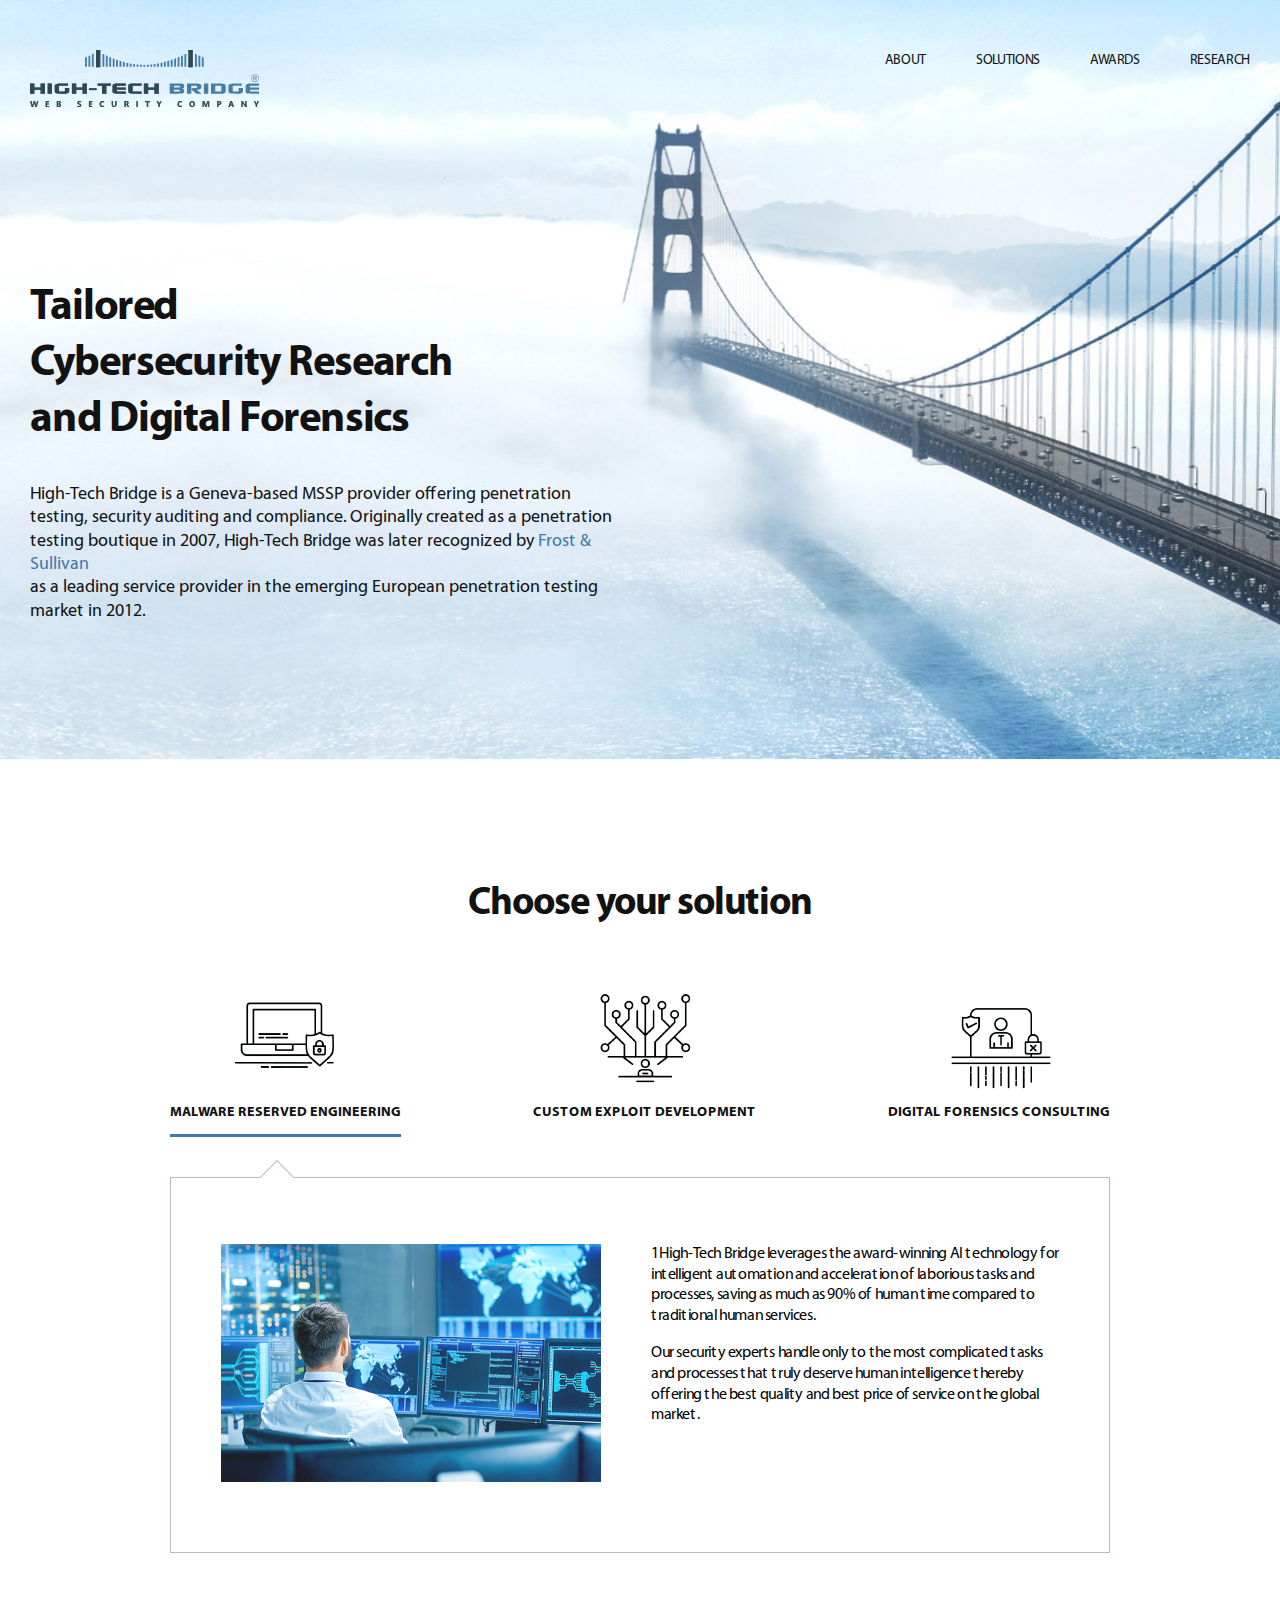
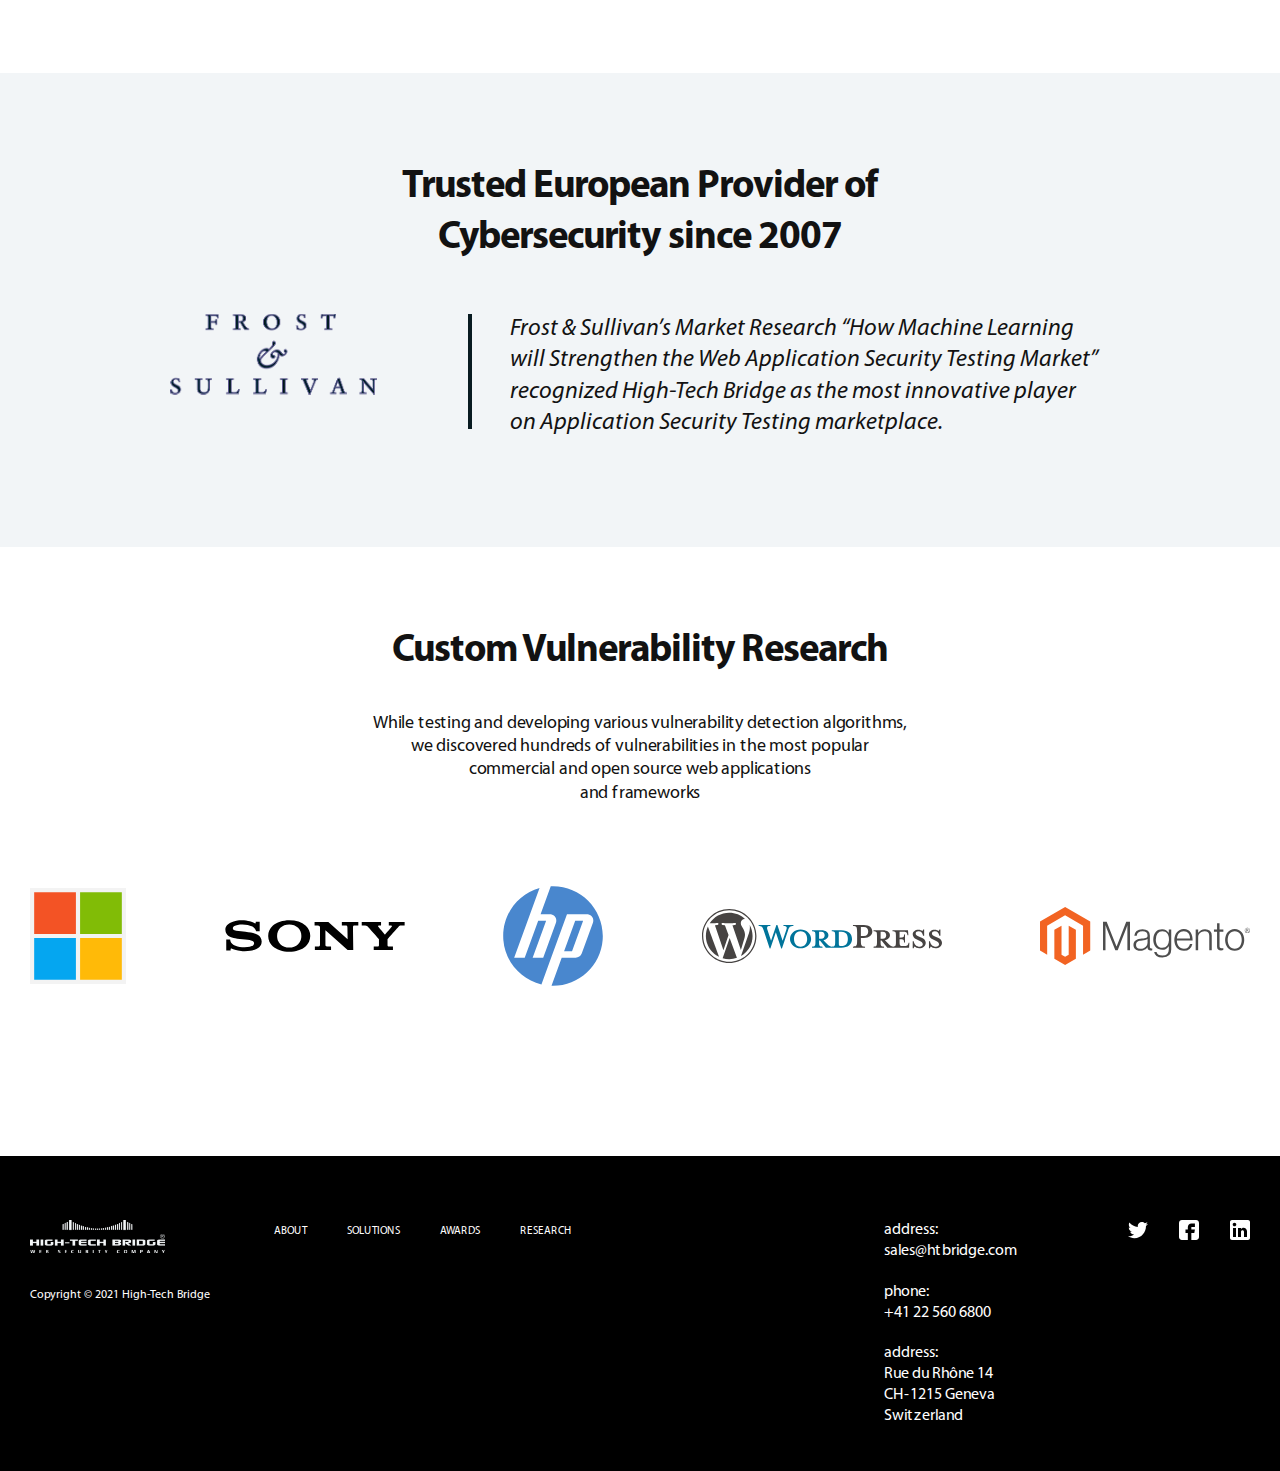
==== index.html @ 62c77270 "Add files via upload" ====
<!DOCTYPE html>
<html lang="ru">
  <head>
    <meta charset="utf-8">
    <title>Название - Главная</title>
    <meta http-equiv="X-UA-Compatible" content="IE=edge">
    <meta name="viewport" content="width=device-width, initial-scale=1, maximum-scale=1, shrink-to-fit=no">
    <link rel="shortcut icon" href="img/favicon/favicon.ico" type="image/x-icon">
    <link rel="apple-touch-icon" href="img/favicon/apple-touch-icon.png">
    <link rel="apple-touch-icon" sizes="72x72" href="img/favicon/apple-touch-icon-72x72.png">
    <link rel="apple-touch-icon" sizes="114x114" href="img/favicon/apple-touch-icon-114x114.png">
    <meta name="theme-color" content="#000">
    <meta name="msapplication-navbutton-color" content="#000">
    <meta name="apple-mobile-web-app-status-bar-style" content="#000">
    <link rel="preload" href="fonts/MyriadPro-Regular.woff2" as="font" type="font/woff2" crossorigin>
    <link rel="preload" href="fonts/MyriadPro-Bold.woff2" as="font" type="font/woff2" crossorigin>
    <link rel="preload" href="fonts/MyriadPro-It.woff2" as="font" type="font/woff2" crossorigin>
    <!-- styles-->
    <link rel="stylesheet" href="css/styles.css">
  </head>
  <body> 
    <div class="page">
      <!-- header-->
      <header class="header">
        <div class="container">
          <div class="header__wrap"><a class="header__logo" href="index.html"><img class="img svg" src="img/logo-high-tech-bridge.svg" width="229" height="57" alt="logo"></a>
            <div class="header__burger"><span></span></div>
            <div class="header__menu g-menu">
              <ul>
                <li class="list"><a class="js-scroll-to-form" href=".hero">about</a></li>
                <li class="list"><a class="js-scroll-to-form" href=".solution">SOLUTIONS</a></li>
                <li class="list"><a class="js-scroll-to-form" href=".provider">AWARDS</a></li>
                <li class="list"><a class="js-scroll-to-form" href=".custom">RESEARCH</a></li>
              </ul>
            </div>
          </div>
        </div>
        <!-- /.container-->
      </header>
      <!-- /.header-->
      <!-- hero-->
      <section class="hero">
        <div class="container">
          <div class="hero__block">
            <h1 class="title-1">Tailored<br> Cybersecurity Research<br> and Digital Forensics</h1>
            <p>
              High-Tech Bridge is a Geneva-based MSSP provider offering penetration testing, 
              security auditing and compliance. Originally created as a penetration testing
              boutique in 2007, High-Tech Bridge was later recognized by <a href="#">Frost & Sullivan <br></a>as a leading service provider in the emerging European
              penetration testing market in 2012.
            </p>
          </div>
        </div>
        <!-- /.container-->
      </section>
      <!-- /.hero-->
      <section class="solution">
        <div class="container-sm">
          <div class="solution__wrap">
            <h2 class="title-2 text-center">Choose your solution</h2>
            <div class="solution-tab-wrapper">
              <div class="solution-tab-wr">
                <div class="solution-tab solution-tab--active">
                  <div class="solution-tab__img"><img class="img" src="img/1.png" alt="1"></div>
                  <h4 class="title-3">MALWARE RESERVED ENGINEERING </h4>
                </div>
                <div class="solution-tab">
                  <div class="solution-tab__img"><img class="img" src="img/2.png" alt="2"></div>
                  <h4 class="title-3">CUSTOM EXPLOIT DEVELOPMENT</h4>
                </div>
                <div class="solution-tab">
                  <div class="solution-tab__img"><img class="img" src="img/3.png" alt="3"></div>
                  <h4 class="title-3">DIGITAL FORENSICS CONSULTING</h4>
                </div>
              </div>
              <div class="solution-item-wr">
                <div class="solution-tab-item solution-tab-item-active1">
                  <div class="solution-tab-item__wrap">
                    <div class="solution-tab-item__img"><img class="img" src="img/cont-1.png" alt="1"></div>
                    <div class="solution-tab-item__body">
                      <p>1High-Tech Bridge leverages the award-winning AI technology for intelligent automation and acceleration of laborious tasks and processes, saving as much as 90% of human time compared to traditional human services.</p>
                      <p>Our security experts handle only to the most complicated tasks and processes that truly deserve human intelligence thereby offering the best quality and best price of service on the global market.</p>
                    </div>
                  </div>
                </div>
                <div class="solution-tab-item">
                  <div class="solution-tab-item__wrap">
                    <div class="solution-tab-item__img"><img class="img" src="img/cont-1.png" alt="1"></div>
                    <div class="solution-tab-item__body">
                      <p>2High-Tech Bridge leverages the award-winning AI technology for intelligent automation and acceleration of laborious tasks and processes, saving as much as 90% of human time compared to traditional human services.</p>
                      <p>Our security experts handle only to the most complicated tasks and processes that truly deserve human intelligence thereby offering the best quality and best price of service on the global market.</p>
                    </div>
                  </div>
                </div>
                <div class="solution-tab-item">
                  <div class="solution-tab-item__wrap">
                    <div class="solution-tab-item__img"><img class="img" src="img/cont-1.png" alt="1"></div>
                    <div class="solution-tab-item__body">
                      <p>3High-Tech Bridge leverages the award-winning AI technology for intelligent automation and acceleration of laborious tasks and processes, saving as much as 90% of human time compared to traditional human services.</p>
                      <p>Our security experts handle only to the most complicated tasks and processes that truly deserve human intelligence thereby offering the best quality and best price of service on the global market.</p>
                    </div>
                  </div>
                </div>
              </div>
            </div>
          </div>
        </div>
      </section>
      <section class="provider">
        <div class="container-sm">
          <h2 class="title-2 text-center">Trusted European Provider of <br>Cybersecurity since 2007</h2>
          <div class="provider__wrap">
            <div class="provider__img"><img class="img" src="img/img-1.png" alt="1"></div>
            <div class="provider__body">
              <div class="elem"></div>
              <p class="text-lt">Frost & Sullivan’s Market Research “How Machine Learning will Strengthen the Web Application Security Testing Market” recognized  High-Tech Bridge as the most innovative player<br> on Application Security Testing marketplace.</p>
            </div>
          </div>
        </div>
      </section>
      <section class="custom">
        <div class="container">
          <h2 class="title-2 text-center">Custom Vulnerability Research</h2>
          <div class="custom__body">
            <p>While testing and developing various vulnerability detection algorithms,<br> we discovered hundreds of vulnerabilities in the most popular <br>commercial and open source web applications<br> and frameworks</p>
          </div>
          <div class="custom__wrap">
            <div class="custom__elem"><img class="img svg" src="img/Microsoft_logo.svg" width="96" height="96" alt="Microsoft_logo"></div>
            <div class="custom__elem"><img class="img svg" src="img/Sony_logo.svg" width="180" height="32" alt="Sony_logo"></div>
            <div class="custom__elem"><img class="img svg" src="img/HP_New_Logo_2D.svg" width="100" height="100" alt="HP_New_Logo_2D"></div>
            <div class="custom__elem"><img class="img svg" src="img/WordPress_logo.svg" width="240" height="54" alt="WordPress_logo"></div>
            <div class="custom__elem"><img class="img svg" src="img/Magento.svg" width="210" height="59" alt="Magento"></div>
          </div>
        </div>
      </section>
      <!-- footer-->
      <footer class="footer">
        <div class="container">
          <div class="footer__wrap">
            <div class="footer__logo-wrap">
              <div class="footer__logo"><img class="img svg" src="img/footer-logo.svg" width="135" height="33" alt="footer-logo"></div>
              <div class="footer__copy"><span>Copyright © 2021 High-Tech Bridge</span></div>
            </div>
            <div class="footer__menu">
              <ul>
                <li><a class="js-scroll-to-form" href=".hero">ABOUT</a></li>
                <li><a class="js-scroll-to-form" href=".solution">SOLUTIONS</a></li>
                <li><a class="js-scroll-to-form" href=".provider">AWARDS</a></li>
                <li><a class="js-scroll-to-form" href=".custom">RESEARCH</a></li>
              </ul>
            </div>
            <div class="footer__info-wrap">
              <div class="footer__info-elem">
                <p>address:</p><a href="mailto:sales@htbridge.com">sales@htbridge.com</a>
              </div>
              <div class="footer__info-elem">
                <p>phone:</p><a href="tel:+41225606800">+41 22 560 6800</a>
              </div>
              <div class="footer__info-elem">
                <p>address:</p><span>Rue du Rhône 14<br>CH-1215 Geneva<br>Switzerland</span>
              </div>
            </div>
            <div class="footer__socials"><a class="footer__social" href="#" target="_blank"><img class="img svg" src="img/twitter.svg" alt="facebook"></a><a class="footer__social" href="#" target="_blank"><img class="img svg" src="img/facebook2.svg" alt="facebook"></a><a class="footer__social" href="#" target="_blank"><img class="img svg" src="img/linkedin-logo.svg" alt="linkedin"></a></div>
          </div>
        </div>
        <!-- /.container-->
      </footer>
      <!-- /.footer-->
    </div>
    <!-- /.page-->
    <!-- scripts-->
    <!-- Jquery-->
    <script src="https://code.jquery.com/jquery-3.4.1.min.js" integrity="sha256-CSXorXvZcTkaix6Yvo6HppcZGetbYMGWSFlBw8HfCJo=" crossorigin="anonymous"></script>
    <script>
      window.jQuery || document.write('<script src="libs/jquery/jquery-3.4.1.min.js"><\/script>')
      
    </script>
    <script src="js/scripts.js"></script>
  </body>
</html>
---- css/styles.css ----
@charset "UTF-8";
/* -------------------------------------
 Font face
 ------------------------------------- */
@font-face {
  font-family: "MyriadPro";
  src: url("../fonts/MyriadPro-Regular.woff2") format("woff2"), url("../fonts/MyriadPro-Regular.woff") format("woff");
  font-weight: 400;
  font-style: "normal";
  font-display: swap;
}

@font-face {
  font-family: "MyriadPro";
  src: url("../fonts/MyriadPro-Bold.woff2") format("woff2"), url("../fonts/MyriadPro-Bold.woff") format("woff");
  font-weight: 700;
  font-style: "normal";
  font-display: swap;
}

@font-face {
  font-family: "MyriadPro";
  src: url("../fonts/MyriadPro-It.woff2") format("woff2"), url("../fonts/MyriadPro-It.woff") format("woff");
  font-weight: 500;
  font-style: "normal";
  font-display: swap;
}

/* -------------------------------------
	Libs
	------------------------------------- */
/* ----- swiper slider ----- */
/**
 * Swiper 6.3.4
 * Most modern mobile touch slider and framework with hardware accelerated transitions
 * https://swiperjs.com
 *
 * Copyright 2014-2020 Vladimir Kharlampidi
 *
 * Released under the MIT License
 *
 * Released on: October 20, 2020
 */
:root {
  --swiper-theme-color:#007aff;
}

.swiper-container {
  margin-left: auto;
  margin-right: auto;
  position: relative;
  overflow: hidden;
  list-style: none;
  padding: 0;
  /* Fix of Webkit flickering */
  z-index: 1;
}

.swiper-container-vertical > .swiper-wrapper {
  -webkit-box-orient: vertical;
  -webkit-box-direction: normal;
      -ms-flex-direction: column;
          flex-direction: column;
}

.swiper-wrapper {
  position: relative;
  width: 100%;
  height: 100%;
  z-index: 1;
  display: -webkit-box;
  display: -ms-flexbox;
  display: flex;
  -webkit-transition-property: -webkit-transform;
  transition-property: -webkit-transform;
  -o-transition-property: transform;
  transition-property: transform;
  transition-property: transform, -webkit-transform;
  -webkit-box-sizing: content-box;
          box-sizing: content-box;
}

.swiper-container-android .swiper-slide, .swiper-wrapper {
  -webkit-transform: translate3d(0px, 0, 0);
          transform: translate3d(0px, 0, 0);
}

.swiper-container-multirow > .swiper-wrapper {
  -ms-flex-wrap: wrap;
      flex-wrap: wrap;
}

.swiper-container-multirow-column > .swiper-wrapper {
  -ms-flex-wrap: wrap;
      flex-wrap: wrap;
  -webkit-box-orient: vertical;
  -webkit-box-direction: normal;
      -ms-flex-direction: column;
          flex-direction: column;
}

.swiper-container-free-mode > .swiper-wrapper {
  -webkit-transition-timing-function: ease-out;
       -o-transition-timing-function: ease-out;
          transition-timing-function: ease-out;
  margin: 0 auto;
}

.swiper-slide {
  -ms-flex-negative: 0;
      flex-shrink: 0;
  width: 100%;
  height: 100%;
  position: relative;
  -webkit-transition-property: -webkit-transform;
  transition-property: -webkit-transform;
  -o-transition-property: transform;
  transition-property: transform;
  transition-property: transform, -webkit-transform;
}

.swiper-slide-invisible-blank {
  visibility: hidden;
}

/* Auto Height */
.swiper-container-autoheight {
  height: auto;
}

.swiper-container-autoheight .swiper-slide {
  height: auto;
}

.swiper-container-autoheight .swiper-wrapper {
  -webkit-box-align: start;
      -ms-flex-align: start;
          align-items: flex-start;
  -webkit-transition-property: height, -webkit-transform;
  transition-property: height, -webkit-transform;
  -o-transition-property: transform, height;
  transition-property: transform, height;
  transition-property: transform, height, -webkit-transform;
}

/* 3D Effects */
.swiper-container-3d {
  -webkit-perspective: 1200px;
          perspective: 1200px;
}

.swiper-container-3d .swiper-wrapper, .swiper-container-3d .swiper-slide, .swiper-container-3d .swiper-slide-shadow-left, .swiper-container-3d .swiper-slide-shadow-right, .swiper-container-3d .swiper-slide-shadow-top, .swiper-container-3d .swiper-slide-shadow-bottom, .swiper-container-3d .swiper-cube-shadow {
  -webkit-transform-style: preserve-3d;
          transform-style: preserve-3d;
}

.swiper-container-3d .swiper-slide-shadow-left, .swiper-container-3d .swiper-slide-shadow-right, .swiper-container-3d .swiper-slide-shadow-top, .swiper-container-3d .swiper-slide-shadow-bottom {
  position: absolute;
  left: 0;
  top: 0;
  width: 100%;
  height: 100%;
  pointer-events: none;
  z-index: 10;
}

.swiper-container-3d .swiper-slide-shadow-left {
  background-image: -webkit-gradient(linear, right top, left top, from(rgba(0, 0, 0, 0.5)), to(rgba(0, 0, 0, 0)));
  background-image: -o-linear-gradient(right, rgba(0, 0, 0, 0.5), rgba(0, 0, 0, 0));
  background-image: linear-gradient(to left, rgba(0, 0, 0, 0.5), rgba(0, 0, 0, 0));
}

.swiper-container-3d .swiper-slide-shadow-right {
  background-image: -webkit-gradient(linear, left top, right top, from(rgba(0, 0, 0, 0.5)), to(rgba(0, 0, 0, 0)));
  background-image: -o-linear-gradient(left, rgba(0, 0, 0, 0.5), rgba(0, 0, 0, 0));
  background-image: linear-gradient(to right, rgba(0, 0, 0, 0.5), rgba(0, 0, 0, 0));
}

.swiper-container-3d .swiper-slide-shadow-top {
  background-image: -webkit-gradient(linear, left bottom, left top, from(rgba(0, 0, 0, 0.5)), to(rgba(0, 0, 0, 0)));
  background-image: -o-linear-gradient(bottom, rgba(0, 0, 0, 0.5), rgba(0, 0, 0, 0));
  background-image: linear-gradient(to top, rgba(0, 0, 0, 0.5), rgba(0, 0, 0, 0));
}

.swiper-container-3d .swiper-slide-shadow-bottom {
  background-image: -webkit-gradient(linear, left top, left bottom, from(rgba(0, 0, 0, 0.5)), to(rgba(0, 0, 0, 0)));
  background-image: -o-linear-gradient(top, rgba(0, 0, 0, 0.5), rgba(0, 0, 0, 0));
  background-image: linear-gradient(to bottom, rgba(0, 0, 0, 0.5), rgba(0, 0, 0, 0));
}

/* CSS Mode */
.swiper-container-css-mode > .swiper-wrapper {
  overflow: auto;
  scrollbar-width: none;
  /* For Firefox */
  -ms-overflow-style: none;
  /* For Internet Explorer and Edge */
}

.swiper-container-css-mode > .swiper-wrapper::-webkit-scrollbar {
  display: none;
}

.swiper-container-css-mode > .swiper-wrapper > .swiper-slide {
  scroll-snap-align: start start;
}

.swiper-container-horizontal.swiper-container-css-mode > .swiper-wrapper {
  -webkit-scroll-snap-type: x mandatory;
      -ms-scroll-snap-type: x mandatory;
          scroll-snap-type: x mandatory;
}

.swiper-container-vertical.swiper-container-css-mode > .swiper-wrapper {
  -webkit-scroll-snap-type: y mandatory;
      -ms-scroll-snap-type: y mandatory;
          scroll-snap-type: y mandatory;
}

:root {
  --swiper-navigation-size:44px;
  /*
  --swiper-navigation-color: var(--swiper-theme-color);
  */
}

.swiper-button-prev, .swiper-button-next {
  position: absolute;
  top: 50%;
  width: calc(var(--swiper-navigation-size) / 44 * 27);
  height: var(--swiper-navigation-size);
  margin-top: calc(-1 * var(--swiper-navigation-size) / 2);
  z-index: 10;
  cursor: pointer;
  display: -webkit-box;
  display: -ms-flexbox;
  display: flex;
  -webkit-box-align: center;
      -ms-flex-align: center;
          align-items: center;
  -webkit-box-pack: center;
      -ms-flex-pack: center;
          justify-content: center;
  color: var(--swiper-navigation-color, var(--swiper-theme-color));
}

.swiper-button-prev.swiper-button-disabled, .swiper-button-next.swiper-button-disabled {
  opacity: 0.35;
  cursor: auto;
  pointer-events: none;
}

.swiper-button-prev:after, .swiper-button-next:after {
  font-size: var(--swiper-navigation-size);
  text-transform: none !important;
  letter-spacing: 0;
  text-transform: none;
  font-variant: initial;
  line-height: 1;
}

.swiper-button-prev, .swiper-container-rtl .swiper-button-next {
  left: 10px;
  right: auto;
}

.swiper-button-prev:after, .swiper-container-rtl .swiper-button-next:after {
  content: 'prev';
}

.swiper-button-next, .swiper-container-rtl .swiper-button-prev {
  right: 10px;
  left: auto;
}

.swiper-button-next:after, .swiper-container-rtl .swiper-button-prev:after {
  content: 'next';
}

.swiper-button-prev.swiper-button-white, .swiper-button-next.swiper-button-white {
  --swiper-navigation-color:#ffffff;
}

.swiper-button-prev.swiper-button-black, .swiper-button-next.swiper-button-black {
  --swiper-navigation-color:#000000;
}

.swiper-button-lock {
  display: none;
}

:root {
  /*
  --swiper-pagination-color: var(--swiper-theme-color);
  */
}

.swiper-pagination {
  position: absolute;
  text-align: center;
  -webkit-transition: 300ms opacity;
  -o-transition: 300ms opacity;
  transition: 300ms opacity;
  -webkit-transform: translate3d(0, 0, 0);
          transform: translate3d(0, 0, 0);
  z-index: 10;
}

.swiper-pagination.swiper-pagination-hidden {
  opacity: 0;
}

/* Common Styles */
.swiper-pagination-fraction, .swiper-pagination-custom, .swiper-container-horizontal > .swiper-pagination-bullets {
  bottom: 10px;
  left: 0;
  width: 100%;
}

/* Bullets */
.swiper-pagination-bullets-dynamic {
  overflow: hidden;
  font-size: 0;
}

.swiper-pagination-bullets-dynamic .swiper-pagination-bullet {
  -webkit-transform: scale(0.33);
      -ms-transform: scale(0.33);
          transform: scale(0.33);
  position: relative;
}

.swiper-pagination-bullets-dynamic .swiper-pagination-bullet-active, .swiper-pagination-bullets-dynamic .swiper-pagination-bullet-active-main {
  -webkit-transform: scale(1);
      -ms-transform: scale(1);
          transform: scale(1);
}

.swiper-pagination-bullets-dynamic .swiper-pagination-bullet-active-prev {
  -webkit-transform: scale(0.66);
      -ms-transform: scale(0.66);
          transform: scale(0.66);
}

.swiper-pagination-bullets-dynamic .swiper-pagination-bullet-active-prev-prev {
  -webkit-transform: scale(0.33);
      -ms-transform: scale(0.33);
          transform: scale(0.33);
}

.swiper-pagination-bullets-dynamic .swiper-pagination-bullet-active-next {
  -webkit-transform: scale(0.66);
      -ms-transform: scale(0.66);
          transform: scale(0.66);
}

.swiper-pagination-bullets-dynamic .swiper-pagination-bullet-active-next-next {
  -webkit-transform: scale(0.33);
      -ms-transform: scale(0.33);
          transform: scale(0.33);
}

.swiper-pagination-bullet {
  width: 8px;
  height: 8px;
  display: inline-block;
  border-radius: 100%;
  background: #000;
  opacity: 0.2;
}

button.swiper-pagination-bullet {
  border: none;
  margin: 0;
  padding: 0;
  -webkit-box-shadow: none;
          box-shadow: none;
  -webkit-appearance: none;
  -moz-appearance: none;
  appearance: none;
}

.swiper-pagination-clickable .swiper-pagination-bullet {
  cursor: pointer;
}

.swiper-pagination-bullet-active {
  opacity: 1;
  background: var(--swiper-pagination-color, var(--swiper-theme-color));
}

.swiper-container-vertical > .swiper-pagination-bullets {
  right: 10px;
  top: 50%;
  -webkit-transform: translate3d(0px, -50%, 0);
          transform: translate3d(0px, -50%, 0);
}

.swiper-container-vertical > .swiper-pagination-bullets .swiper-pagination-bullet {
  margin: 6px 0;
  display: block;
}

.swiper-container-vertical > .swiper-pagination-bullets.swiper-pagination-bullets-dynamic {
  top: 50%;
  -webkit-transform: translateY(-50%);
      -ms-transform: translateY(-50%);
          transform: translateY(-50%);
  width: 8px;
}

.swiper-container-vertical > .swiper-pagination-bullets.swiper-pagination-bullets-dynamic .swiper-pagination-bullet {
  display: inline-block;
  -webkit-transition: 200ms top, 200ms -webkit-transform;
  transition: 200ms top, 200ms -webkit-transform;
  -o-transition: 200ms transform, 200ms top;
  transition: 200ms transform, 200ms top;
  transition: 200ms transform, 200ms top, 200ms -webkit-transform;
}

.swiper-container-horizontal > .swiper-pagination-bullets .swiper-pagination-bullet {
  margin: 0 4px;
}

.swiper-container-horizontal > .swiper-pagination-bullets.swiper-pagination-bullets-dynamic {
  left: 50%;
  -webkit-transform: translateX(-50%);
      -ms-transform: translateX(-50%);
          transform: translateX(-50%);
  white-space: nowrap;
}

.swiper-container-horizontal > .swiper-pagination-bullets.swiper-pagination-bullets-dynamic .swiper-pagination-bullet {
  -webkit-transition: 200ms left, 200ms -webkit-transform;
  transition: 200ms left, 200ms -webkit-transform;
  -o-transition: 200ms transform, 200ms left;
  transition: 200ms transform, 200ms left;
  transition: 200ms transform, 200ms left, 200ms -webkit-transform;
}

.swiper-container-horizontal.swiper-container-rtl > .swiper-pagination-bullets-dynamic .swiper-pagination-bullet {
  -webkit-transition: 200ms right, 200ms -webkit-transform;
  transition: 200ms right, 200ms -webkit-transform;
  -o-transition: 200ms transform, 200ms right;
  transition: 200ms transform, 200ms right;
  transition: 200ms transform, 200ms right, 200ms -webkit-transform;
}

/* Progress */
.swiper-pagination-progressbar {
  background: rgba(0, 0, 0, 0.25);
  position: absolute;
}

.swiper-pagination-progressbar .swiper-pagination-progressbar-fill {
  background: var(--swiper-pagination-color, var(--swiper-theme-color));
  position: absolute;
  left: 0;
  top: 0;
  width: 100%;
  height: 100%;
  -webkit-transform: scale(0);
      -ms-transform: scale(0);
          transform: scale(0);
  -webkit-transform-origin: left top;
      -ms-transform-origin: left top;
          transform-origin: left top;
}

.swiper-container-rtl .swiper-pagination-progressbar .swiper-pagination-progressbar-fill {
  -webkit-transform-origin: right top;
      -ms-transform-origin: right top;
          transform-origin: right top;
}

.swiper-container-horizontal > .swiper-pagination-progressbar {
  width: 100%;
  height: 4px;
  left: 0;
  top: 0;
}

.swiper-container-vertical > .swiper-pagination-progressbar {
  width: 4px;
  height: 100%;
  left: 0;
  top: 0;
}

.swiper-container-vertical > .swiper-pagination-progressbar.swiper-pagination-progressbar-opposite {
  width: 100%;
  height: 4px;
  left: 0;
  top: 0;
}

.swiper-container-horizontal > .swiper-pagination-progressbar.swiper-pagination-progressbar-opposite {
  width: 4px;
  height: 100%;
  left: 0;
  top: 0;
}

.swiper-pagination-white {
  --swiper-pagination-color:#ffffff;
}

.swiper-pagination-black {
  --swiper-pagination-color:#000000;
}

.swiper-pagination-lock {
  display: none;
}

/* Scrollbar */
.swiper-scrollbar {
  border-radius: 10px;
  position: relative;
  -ms-touch-action: none;
  background: rgba(0, 0, 0, 0.1);
}

.swiper-container-horizontal > .swiper-scrollbar {
  position: absolute;
  left: 1%;
  bottom: 3px;
  z-index: 50;
  height: 5px;
  width: 98%;
}

.swiper-container-vertical > .swiper-scrollbar {
  position: absolute;
  right: 3px;
  top: 1%;
  z-index: 50;
  width: 5px;
  height: 98%;
}

.swiper-scrollbar-drag {
  height: 100%;
  width: 100%;
  position: relative;
  background: rgba(0, 0, 0, 0.5);
  border-radius: 10px;
  left: 0;
  top: 0;
}

.swiper-scrollbar-cursor-drag {
  cursor: move;
}

.swiper-scrollbar-lock {
  display: none;
}

.swiper-zoom-container {
  width: 100%;
  height: 100%;
  display: -webkit-box;
  display: -ms-flexbox;
  display: flex;
  -webkit-box-pack: center;
      -ms-flex-pack: center;
          justify-content: center;
  -webkit-box-align: center;
      -ms-flex-align: center;
          align-items: center;
  text-align: center;
}

.swiper-zoom-container > img, .swiper-zoom-container > svg, .swiper-zoom-container > canvas {
  max-width: 100%;
  max-height: 100%;
  -o-object-fit: contain;
     object-fit: contain;
}

.swiper-slide-zoomed {
  cursor: move;
}

/* Preloader */
:root {
  /*
  --swiper-preloader-color: var(--swiper-theme-color);
  */
}

.swiper-lazy-preloader {
  width: 42px;
  height: 42px;
  position: absolute;
  left: 50%;
  top: 50%;
  margin-left: -21px;
  margin-top: -21px;
  z-index: 10;
  -webkit-transform-origin: 50%;
      -ms-transform-origin: 50%;
          transform-origin: 50%;
  -webkit-animation: swiper-preloader-spin 1s infinite linear;
          animation: swiper-preloader-spin 1s infinite linear;
  -webkit-box-sizing: border-box;
          box-sizing: border-box;
  border: 4px solid var(--swiper-preloader-color, var(--swiper-theme-color));
  border-radius: 50%;
  border-top-color: transparent;
}

.swiper-lazy-preloader-white {
  --swiper-preloader-color:#fff;
}

.swiper-lazy-preloader-black {
  --swiper-preloader-color:#000;
}

@-webkit-keyframes swiper-preloader-spin {
  100% {
    -webkit-transform: rotate(360deg);
            transform: rotate(360deg);
  }
}

@keyframes swiper-preloader-spin {
  100% {
    -webkit-transform: rotate(360deg);
            transform: rotate(360deg);
  }
}

/* a11y */
.swiper-container .swiper-notification {
  position: absolute;
  left: 0;
  top: 0;
  pointer-events: none;
  opacity: 0;
  z-index: -1000;
}

.swiper-container-fade.swiper-container-free-mode .swiper-slide {
  -webkit-transition-timing-function: ease-out;
       -o-transition-timing-function: ease-out;
          transition-timing-function: ease-out;
}

.swiper-container-fade .swiper-slide {
  pointer-events: none;
  -webkit-transition-property: opacity;
  -o-transition-property: opacity;
  transition-property: opacity;
}

.swiper-container-fade .swiper-slide .swiper-slide {
  pointer-events: none;
}

.swiper-container-fade .swiper-slide-active {
  pointer-events: auto;
}

.swiper-container-fade .swiper-slide-active .swiper-slide-active {
  pointer-events: auto;
}

.swiper-container-cube {
  overflow: visible;
}

.swiper-container-cube .swiper-slide {
  pointer-events: none;
  -webkit-backface-visibility: hidden;
  backface-visibility: hidden;
  z-index: 1;
  visibility: hidden;
  -webkit-transform-origin: 0 0;
      -ms-transform-origin: 0 0;
          transform-origin: 0 0;
  width: 100%;
  height: 100%;
}

.swiper-container-cube .swiper-slide .swiper-slide {
  pointer-events: none;
}

.swiper-container-cube.swiper-container-rtl .swiper-slide {
  -webkit-transform-origin: 100% 0;
      -ms-transform-origin: 100% 0;
          transform-origin: 100% 0;
}

.swiper-container-cube .swiper-slide-active {
  pointer-events: auto;
  pointer-events: auto;
  visibility: visible;
}

.swiper-container-cube .swiper-slide-active .swiper-slide-active {
  pointer-events: auto;
}

.swiper-container-cube .swiper-slide-next, .swiper-container-cube .swiper-slide-prev, .swiper-container-cube .swiper-slide-next + .swiper-slide {
  pointer-events: auto;
  visibility: visible;
}

.swiper-container-cube .swiper-slide-shadow-top, .swiper-container-cube .swiper-slide-shadow-bottom, .swiper-container-cube .swiper-slide-shadow-left, .swiper-container-cube .swiper-slide-shadow-right {
  z-index: 0;
  -webkit-backface-visibility: hidden;
  backface-visibility: hidden;
}

.swiper-container-cube .swiper-cube-shadow {
  position: absolute;
  left: 0;
  bottom: 0px;
  width: 100%;
  height: 100%;
  background: #000;
  opacity: 0.6;
  -webkit-filter: blur(50px);
  filter: blur(50px);
  z-index: 0;
}

.swiper-container-flip {
  overflow: visible;
}

.swiper-container-flip .swiper-slide {
  pointer-events: none;
  -webkit-backface-visibility: hidden;
  backface-visibility: hidden;
  z-index: 1;
}

.swiper-container-flip .swiper-slide .swiper-slide {
  pointer-events: none;
}

.swiper-container-flip .swiper-slide-active {
  pointer-events: auto;
}

.swiper-container-flip .swiper-slide-active .swiper-slide-active {
  pointer-events: auto;
}

.swiper-container-flip .swiper-slide-shadow-top, .swiper-container-flip .swiper-slide-shadow-bottom, .swiper-container-flip .swiper-slide-shadow-left, .swiper-container-flip .swiper-slide-shadow-right {
  z-index: 0;
  -webkit-backface-visibility: hidden;
  backface-visibility: hidden;
}

/* ----- jquery modal ----- */
.blocker {
  position: fixed;
  top: 0;
  right: 0;
  bottom: 0;
  left: 0;
  width: 100%;
  height: 100%;
  overflow: auto;
  z-index: 1;
  padding: 20px;
  -webkit-box-sizing: border-box;
          box-sizing: border-box;
  background-color: black;
  background-color: rgba(0, 0, 0, 0.75);
  text-align: center;
}

.blocker:before {
  content: "";
  display: inline-block;
  height: 100%;
  vertical-align: middle;
  margin-right: -0.05em;
}

.blocker.behind {
  background-color: transparent;
}

.modal {
  display: none;
  vertical-align: middle;
  position: relative;
  z-index: 2;
  max-width: 500px;
  -webkit-box-sizing: border-box;
          box-sizing: border-box;
  width: 90%;
  background: #fff;
  padding: 15px 30px;
  border-radius: 8px;
  -webkit-box-shadow: 0 0 10px #000;
  -o-box-shadow: 0 0 10px #000;
  -ms-box-shadow: 0 0 10px #000;
  box-shadow: 0 0 10px #000;
  text-align: left;
}

.modal a.close-modal {
  position: absolute;
  top: -12.5px;
  right: -12.5px;
  display: block;
  width: 30px;
  height: 30px;
  text-indent: -9999px;
  background-size: contain;
  background-repeat: no-repeat;
  background-position: center center;
  background-image: url("[data-uri]");
}

.modal-spinner {
  display: none;
  position: fixed;
  top: 50%;
  left: 50%;
  -webkit-transform: translateY(-50%) translateX(-50%);
      -ms-transform: translateY(-50%) translateX(-50%);
          transform: translateY(-50%) translateX(-50%);
  padding: 12px 16px;
  border-radius: 5px;
  background-color: #111;
  height: 20px;
}

.modal-spinner > div {
  border-radius: 100px;
  background-color: #fff;
  height: 20px;
  width: 2px;
  margin: 0 1px;
  display: inline-block;
  -webkit-animation: sk-stretchdelay 1.2s infinite ease-in-out;
  animation: sk-stretchdelay 1.2s infinite ease-in-out;
}

.modal-spinner .rect2 {
  -webkit-animation-delay: -1.1s;
  animation-delay: -1.1s;
}

.modal-spinner .rect3 {
  -webkit-animation-delay: -1.0s;
  animation-delay: -1.0s;
}

.modal-spinner .rect4 {
  -webkit-animation-delay: -0.9s;
  animation-delay: -0.9s;
}

@-webkit-keyframes sk-stretchdelay {
  0%, 40%, 100% {
    -webkit-transform: scaleY(0.5);
  }
  20% {
    -webkit-transform: scaleY(1);
  }
}

@keyframes sk-stretchdelay {
  0%, 40%, 100% {
    transform: scaleY(0.5);
    -webkit-transform: scaleY(0.5);
  }
  20% {
    transform: scaleY(1);
    -webkit-transform: scaleY(1);
  }
}

/* -------------------------------------
	Reset
	------------------------------------- */
article, aside, dialog, figcaption, figure, footer, header, main, nav, section, details, menu {
  display: block;
}

@-ms-viewport {
  width: device-width;
}

html {
  -webkit-box-sizing: border-box;
          box-sizing: border-box;
  font-family: sans-serif;
  -webkit-text-size-adjust: 100%;
  -ms-text-size-adjust: 100%;
  -ms-overflow-style: scrollbar;
  -webkit-tap-highlight-color: transparent;
}

* {
  -webkit-box-sizing: inherit;
  box-sizing: inherit;
}

*::before, *::after {
  -webkit-box-sizing: inherit;
  box-sizing: inherit;
}

body {
  margin: 0;
  position: relative;
  font: 16px/1.3 "MyriadPro", sans-serif, -apple-system, system-ui, BlinkMacSystemFont, "Segoe UI", Roboto, "Helvetica Neue", Arial, sans-serif;
  text-align: left;
  color: #121212;
  background-color: #fff;
  overflow-x: hidden;
}

h1, h2, h3, h4, h5, h6 {
  margin-top: 0;
  margin-bottom: .5em;
}

p {
  margin: 0;
}

p:not(:last-child) {
  margin-bottom: 1em;
}

address {
  margin-bottom: 1rem;
  font-style: normal;
  line-height: inherit;
}

ol, ul, dl {
  margin-top: 0;
  margin-bottom: 1rem;
}

ol ol, ul ul, ol ul, ul ol {
  margin-bottom: 0;
}

dt {
  font-weight: 700;
}

dd {
  margin-bottom: .5rem;
  margin-left: 0;
}

blockquote {
  margin: 0 0 1rem;
}

b, strong {
  font-weight: bolder;
}

small {
  font-size: 80%;
}

sub, sup {
  font-size: 75%;
  line-height: 0;
  position: relative;
  vertical-align: baseline;
}

sub {
  bottom: -0.25em;
}

sup {
  top: -0.5em;
}

a {
  color: inherit;
  text-decoration: none;
  background-color: transparent;
  -webkit-text-decoration-skip: objects;
  -webkit-transition: all 0.05s linear;
  -o-transition: all 0.05s linear;
  transition: all 0.05s linear;
}

a:hover {
  color: inherit;
}

a:focus {
  outline: none;
}

a:hover, a:focus {
  text-decoration: none;
}

a:active, a:hover {
  outline-width: 0;
}

a:not([href]):not([tabindex]) {
  color: inherit;
  text-decoration: none;
}

a:not([href]):not([tabindex]):focus, a:not([href]):not([tabindex]):hover {
  color: inherit;
  text-decoration: none;
}

a:not([href]):not([tabindex]):focus {
  outline: 0;
}

figure {
  margin: 0 0 1rem;
}

img {
  font-size: 10px;
  text-transform: uppercase;
  color: #3c7aa9;
  vertical-align: middle;
  border-style: none;
}

img::-moz-selection {
  background: none;
}

img::selection {
  background: none;
}

svg:not(:root) {
  overflow: hidden;
}

table {
  width: 100%;
  border-collapse: collapse;
  background-color: transparent;
}

caption {
  padding-top: 0.75rem;
  padding-bottom: 0.75rem;
  color: #121212;
  text-align: left;
  caption-side: bottom;
}

th {
  text-align: inherit;
}

label {
  display: inline-block;
  margin-bottom: .5rem;
}

a, area, button, [role="button"], input, label, select, summary, textarea {
  -ms-touch-action: manipulation;
  touch-action: manipulation;
}

button {
  padding: 0;
  background-color: transparent;
  border: none;
  border-radius: 0;
  cursor: pointer;
}

button:focus {
  outline: none;
}

button::-moz-focus-inner, [type="button"]::-moz-focus-inner, [type="reset"]::-moz-focus-inner, [type="submit"]::-moz-focus-inner {
  border-style: none;
  padding: 0;
}

input, button, select, optgroup, textarea {
  margin: 0;
  font-family: inherit;
  font-size: inherit;
  line-height: inherit;
}

button, input {
  overflow: visible;
}

button, select {
  text-transform: none;
}

button, html [type="button"], [type="reset"], [type="submit"] {
  -webkit-appearance: button;
}

button::-moz-focus-inner, [type="button"]::-moz-focus-inner, [type="reset"]::-moz-focus-inner, [type="submit"]::-moz-focus-inner {
  padding: 0;
  border-style: none;
}

fieldset {
  min-width: 0;
  padding: 0;
  margin: 0;
  border: 0;
}

legend {
  display: block;
  width: 100%;
  padding: 0;
  margin-bottom: .5rem;
  font-size: 1.5rem;
  line-height: inherit;
}

input[type="radio"], input[type="checkbox"] {
  -webkit-box-sizing: border-box;
          box-sizing: border-box;
  padding: 0;
}

input[type="radio"]:disabled, input[type="checkbox"]:disabled {
  cursor: not-allowed;
}

input[type="date"], input[type="time"], input[type="datetime-local"], input[type="month"] {
  -webkit-appearance: listbox;
}

input[type="search"] {
  -webkit-appearance: textfield;
  outline-offset: -2px;
}

input[type="search"]::-webkit-search-cancel-button, input[type="search"]::-webkit-search-decoration {
  -webkit-appearance: none;
}

textarea {
  overflow: auto;
  resize: vertical;
}

[type="checkbox"], [type="radio"] {
  -webkit-box-sizing: border-box;
  box-sizing: border-box;
  padding: 0;
}

[tabindex="-1"]:focus {
  outline: 0 !important;
}

[role="button"] {
  cursor: pointer;
}

::-webkit-file-upload-button {
  font: inherit;
  -webkit-appearance: button;
}

[hidden] {
  display: none !important;
}

.swiper-slide * {
  -webkit-box-sizing: border-box;
          box-sizing: border-box;
}

/* -------------------------------------
 Common styles
 ------------------------------------- */
.main-wrapper {
  display: -webkit-box;
  display: -ms-flexbox;
  display: flex;
  -webkit-box-orient: vertical;
  -webkit-box-direction: normal;
      -ms-flex-direction: column;
          flex-direction: column;
  min-height: 100vh;
}

.main-wrapper .page {
  -webkit-box-flex: 1;
      -ms-flex: 1;
          flex: 1;
}

@media screen and (-ms-high-contrast: active), (-ms-high-contrast: none) {
  .main-wrapper {
    display: block;
  }
}

.container {
  width: 100%;
  padding-right: 15px;
  padding-left: 15px;
  margin-right: auto;
  margin-left: auto;
}

@media (min-width: 576px) {
  .container {
    max-width: 540px;
  }
}

@media (min-width: 768px) {
  .container {
    max-width: 758px;
  }
}

@media (min-width: 992px) {
  .container {
    max-width: 960px;
  }
}

@media (min-width: 1200px) {
  .container {
    max-width: 1250px;
  }
}

.container-sm {
  width: 100%;
  padding-right: 15px;
  padding-left: 15px;
  margin-right: auto;
  margin-left: auto;
}

@media (min-width: 576px) {
  .container-sm {
    max-width: 740px;
  }
}

@media (min-width: 768px) {
  .container-sm {
    max-width: 758px;
  }
}

@media (min-width: 992px) {
  .container-sm {
    max-width: 960px;
  }
}

@media (min-width: 1200px) {
  .container-sm {
    max-width: 970px;
  }
}

.flex, .flex-center {
  display: -webkit-box;
  display: -ms-flexbox;
  display: flex;
  -ms-flex-wrap: wrap;
      flex-wrap: wrap;
}

.flex-center {
  -webkit-box-align: center;
      -ms-flex-align: center;
          align-items: center;
  -webkit-box-pack: center;
      -ms-flex-pack: center;
          justify-content: center;
}

.img {
  display: block;
  max-width: 100%;
  height: auto;
}

.img--cover {
  width: 100%;
  height: 100%;
  -o-object-fit: cover;
     object-fit: cover;
}

.svg {
  display: block;
  max-width: 100%;
  max-height: 100%;
}

.nowrap {
  white-space: nowrap;
}

.text-center {
  text-align: center;
}

.list {
  margin: 0;
  padding: 0;
  list-style: none;
}

@media screen and (max-width: 1199px) {
  .hide-xl {
    display: none !important;
  }
}

@media screen and (min-width: 1200px) {
  .show-xl {
    display: none !important;
  }
}

/* ---------- Titles & text ---------- */
.title-1 {
  font-weight: 700;
  font-size: 43px;
  letter-spacing: -1.08px;
}

@media (max-width: 991px) {
  .title-1 {
    font-size: 40px;
  }
}

@media (max-width: 767px) {
  .title-1 {
    font-size: 36px;
  }
}

@media (max-width: 575px) {
  .title-1 {
    font-size: 32px;
  }
}

@media (max-width: 359px) {
  .title-1 {
    font-size: 26px;
  }
}

.title-2 {
  font-weight: 700;
  font-size: 39px;
  letter-spacing: -0.98px;
}

@media (max-width: 991px) {
  .title-2 {
    font-size: 34px;
  }
}

@media (max-width: 767px) {
  .title-2 {
    font-size: 30px;
  }
}

@media (max-width: 575px) {
  .title-2 {
    font-size: 26px;
  }
}

@media (max-width: 359px) {
  .title-2 {
    font-size: 22px;
  }
}

.title-3 {
  font-weight: 700;
  font-size: 14px;
  text-transform: uppercase;
}

@media (max-width: 575px) {
  .title-3 {
    font-size: 12px;
  }
}

.text-lt {
  font-weight: 500;
  font-size: 24px;
}

@media (max-width: 767px) {
  .text-lt {
    font-size: 22px;
  }
}

@media (max-width: 575px) {
  .text-lt {
    font-size: 20px;
  }
}

@media (max-width: 359px) {
  .text-lt {
    font-size: 18px;
  }
}

/* ----- Кнопки ----- */
.button {
  display: -webkit-inline-box;
  display: -ms-inline-flexbox;
  display: inline-flex;
  -webkit-box-align: center;
      -ms-flex-align: center;
          align-items: center;
  -webkit-box-pack: center;
      -ms-flex-pack: center;
          justify-content: center;
  width: 252px;
  height: 52px;
  font-size: 16px;
  line-height: 1;
  text-transform: uppercase;
  color: #fff;
  position: relative;
  z-index: 1;
  cursor: pointer;
  overflow: hidden;
  -webkit-transition: all 0.1s linear;
  -o-transition: all 0.1s linear;
  transition: all 0.1s linear;
}

/* -------------------------------------
 Modules
 ------------------------------------- */
/* ----- Forms ----- */
*::-webkit-input-placeholder {
  color: rgba(18, 18, 18, 0.5);
  opacity: 1;
  -webkit-transition: all 0.1s linear;
  transition: all 0.1s linear;
}
*::-moz-placeholder {
  color: rgba(18, 18, 18, 0.5);
  opacity: 1;
  -moz-transition: all 0.1s linear;
  transition: all 0.1s linear;
}
*:-ms-input-placeholder {
  color: rgba(18, 18, 18, 0.5);
  opacity: 1;
  -ms-transition: all 0.1s linear;
  transition: all 0.1s linear;
}
*::-ms-input-placeholder {
  color: rgba(18, 18, 18, 0.5);
  opacity: 1;
  -ms-transition: all 0.1s linear;
  transition: all 0.1s linear;
}
*::placeholder {
  color: rgba(18, 18, 18, 0.5);
  opacity: 1;
  -webkit-transition: all 0.1s linear;
  -o-transition: all 0.1s linear;
  transition: all 0.1s linear;
}

body input:focus:required:invalid, body textarea:focus:required:invalid,
body input:required:valid, body textarea:required:valid {
  color: #121212;
}

.input {
  display: block;
  width: 100%;
  min-width: 1px;
  height: 45px;
  padding: 16px 15px 14px 15px;
  background-color: #eee;
  border: 1px solid #f4f4f4;
  font-size: 14px;
  -webkit-transition: all 0.1s linear;
  -o-transition: all 0.1s linear;
  transition: all 0.1s linear;
}

.input:focus {
  outline: none;
}

.input:focus::-webkit-input-placeholder {
  opacity: 0;
}

.input:focus::-moz-placeholder {
  opacity: 0;
}

.input:focus:-ms-input-placeholder {
  opacity: 0;
}

.input:focus::-ms-input-placeholder {
  opacity: 0;
}

.input:focus::placeholder {
  opacity: 0;
}

/* -------------------------------------
 Sections
 ------------------------------------- */
/* ----- header ----- */
.header {
  position: absolute;
  width: 100%;
  z-index: 50;
}

.header__burger {
  display: none;
}

.header__wrap {
  padding: 50px 0;
  display: -webkit-box;
  display: -ms-flexbox;
  display: flex;
  -webkit-box-pack: justify;
      -ms-flex-pack: justify;
          justify-content: space-between;
  -webkit-box-align: start;
      -ms-flex-align: start;
          align-items: flex-start;
}

@media (max-width: 767px) {
  .header__wrap {
    padding: 25px 0;
  }
}

.header__logo {
  display: -webkit-box;
  display: -ms-flexbox;
  display: flex;
  -ms-flex-negative: 0;
      flex-shrink: 0;
}

.header__menu {
  display: -webkit-box;
  display: -ms-flexbox;
  display: flex;
  -webkit-box-align: center;
      -ms-flex-align: center;
          align-items: center;
}

.header__menu ul {
  display: -webkit-box;
  display: -ms-flexbox;
  display: flex;
  margin: 0;
  padding: 0;
}

.header__menu li {
  margin-right: 50px;
  position: relative;
}

.header__menu li::before {
  content: '';
  position: absolute;
  width: 100%;
  height: 2px;
  background-color: #3c7aa9;
  left: 0;
  bottom: -2px;
  -webkit-transform: scale(0);
      -ms-transform: scale(0);
          transform: scale(0);
  -webkit-transition: all ease .2s;
  -o-transition: all ease .2s;
  transition: all ease .2s;
}

.header__menu li:last-child {
  margin-right: 0;
}

.header__menu li:hover::before {
  -webkit-transform: scale(1);
      -ms-transform: scale(1);
          transform: scale(1);
  -webkit-transition: all ease .2s;
  -o-transition: all ease .2s;
  transition: all ease .2s;
}

.header__menu li a {
  font-size: 14px;
  text-transform: uppercase;
  letter-spacing: -0.35px;
}

@media (max-width: 991px) {
  body.lock {
    overflow: hidden;
  }
  .header__wrap {
    position: relative;
  }
  .header__burger {
    display: block;
    position: absolute;
    right: 0px;
    width: 30px;
    height: 20px;
    z-index: 3;
  }
  .header__burger:before, .header__burger:after {
    content: '';
    background-color: #3c7aa9;
    position: absolute;
    width: 100%;
    height: 2px;
    left: 0;
    -webkit-transition: all 0.3s ease 0s;
    -o-transition: all 0.3s ease 0s;
    transition: all 0.3s ease 0s;
  }
  .header__burger::before {
    top: 0;
  }
  .header__burger::after {
    bottom: 0;
  }
  .header__burger span {
    position: absolute;
    background-color: #3c7aa9;
    left: 0;
    width: 100%;
    height: 2px;
    top: 9px;
    -webkit-transition: all 0.3s ease 0s;
    -o-transition: all 0.3s ease 0s;
    transition: all 0.3s ease 0s;
  }
  .header__burger.active::before {
    -webkit-transform: rotate(45deg);
        -ms-transform: rotate(45deg);
            transform: rotate(45deg);
    top: 9px;
  }
  .header__burger.active::after {
    -webkit-transform: rotate(-45deg);
        -ms-transform: rotate(-45deg);
            transform: rotate(-45deg);
    bottom: 9px;
  }
  .header__burger.active span {
    -webkit-transform: scale(0);
        -ms-transform: scale(0);
            transform: scale(0);
  }
  .header__menu {
    position: fixed;
    top: -100%;
    left: 0;
    width: 100%;
    height: 100%;
    background-color: #eeeeee;
    display: -webkit-box;
    display: -ms-flexbox;
    display: flex;
    -webkit-box-pack: center;
        -ms-flex-pack: center;
            justify-content: center;
    -webkit-box-align: center;
        -ms-flex-align: center;
            align-items: center;
    text-align: center;
    -webkit-transition: all 0.3s ease 0s;
    -o-transition: all 0.3s ease 0s;
    transition: all 0.3s ease 0s;
    overflow: auto;
  }
  .header__menu ul {
    -webkit-box-orient: vertical;
    -webkit-box-direction: normal;
        -ms-flex-direction: column;
            flex-direction: column;
  }
  .header__menu ul li {
    margin-right: 0;
    margin-bottom: 20px;
  }
  .header__menu ul li:last-child {
    margin-bottom: 0;
  }
  .header__menu ul li a {
    font-size: 20px;
  }
  .header__list {
    display: block;
    margin-top: 90px;
  }
  .header__list li {
    margin-bottom: 40px;
  }
  .header__menu.active {
    top: 0;
  }
}

/* ----- footer ----- */
.footer {
  background-color: #000;
  color: #fffefe;
  padding: 64px 0 44px 0;
}

@media (max-width: 767px) {
  .footer {
    padding: 20px 0;
  }
}

.footer a {
  -webkit-transition: all ease .2s;
  -o-transition: all ease .2s;
  transition: all ease .2s;
}

.footer a:hover {
  color: #3c7aa9;
}

.footer__wrap {
  display: -webkit-box;
  display: -ms-flexbox;
  display: flex;
}

@media (max-width: 991px) {
  .footer__wrap {
    -ms-flex-wrap: wrap;
        flex-wrap: wrap;
  }
}

.footer__logo-wrap {
  display: -webkit-box;
  display: -ms-flexbox;
  display: flex;
  -webkit-box-orient: vertical;
  -webkit-box-direction: normal;
      -ms-flex-direction: column;
          flex-direction: column;
  -webkit-box-flex: 0;
      -ms-flex: 0 1 20%;
          flex: 0 1 20%;
}

@media (max-width: 991px) {
  .footer__logo-wrap {
    -webkit-box-flex: 0;
        -ms-flex: 0 1 30%;
            flex: 0 1 30%;
    margin-bottom: 30px;
  }
}

@media (max-width: 575px) {
  .footer__logo-wrap {
    -webkit-box-flex: 0;
        -ms-flex: 0 1 100%;
            flex: 0 1 100%;
    -webkit-box-pack: center;
        -ms-flex-pack: center;
            justify-content: center;
    -webkit-box-align: center;
        -ms-flex-align: center;
            align-items: center;
    margin-bottom: 20px;
  }
}

.footer__logo {
  margin-bottom: 35px;
}

@media (max-width: 575px) {
  .footer__logo {
    margin-bottom: 20px;
  }
}

.footer__copy {
  font-size: 12px;
}

.footer__menu {
  -webkit-box-flex: 0;
      -ms-flex: 0 1 50%;
          flex: 0 1 50%;
}

@media (max-width: 991px) {
  .footer__menu {
    -webkit-box-flex: 0;
        -ms-flex: 0 1 70%;
            flex: 0 1 70%;
    display: -webkit-box;
    display: -ms-flexbox;
    display: flex;
    -webkit-box-pack: end;
        -ms-flex-pack: end;
            justify-content: flex-end;
  }
}

@media (max-width: 575px) {
  .footer__menu {
    -webkit-box-flex: 0;
        -ms-flex: 0 1 100%;
            flex: 0 1 100%;
    -webkit-box-pack: center;
        -ms-flex-pack: center;
            justify-content: center;
    -webkit-box-align: center;
        -ms-flex-align: center;
            align-items: center;
    margin-bottom: 20px;
  }
}

.footer__menu ul {
  display: -webkit-box;
  display: -ms-flexbox;
  display: flex;
  list-style-type: none;
  margin: 0;
  padding: 0;
}

.footer__menu ul li {
  margin-right: 40px;
}

.footer__menu ul li:last-child {
  margin-right: 0;
}

.footer__menu ul li a {
  font-size: 11px;
}

.footer__info-wrap {
  -webkit-box-flex: 0;
      -ms-flex: 0 1 20%;
          flex: 0 1 20%;
}

@media (max-width: 991px) {
  .footer__info-wrap {
    -webkit-box-flex: 0;
        -ms-flex: 0 1 80%;
            flex: 0 1 80%;
  }
}

@media (max-width: 575px) {
  .footer__info-wrap {
    -webkit-box-flex: 0;
        -ms-flex: 0 1 100%;
            flex: 0 1 100%;
    -webkit-box-pack: center;
        -ms-flex-pack: center;
            justify-content: center;
    -webkit-box-align: center;
        -ms-flex-align: center;
            align-items: center;
    margin-bottom: 20px;
    text-align: center;
  }
}

.footer__info-elem {
  margin-bottom: 20px;
}

@media (max-width: 575px) {
  .footer__info-elem {
    margin-bottom: 10px;
  }
}

.footer__info-elem:last-child {
  margin-bottom: 0;
}

.footer__info-elem p {
  margin: 0;
}

.footer__info-elem a {
  display: block;
}

.footer__socials {
  display: -webkit-box;
  display: -ms-flexbox;
  display: flex;
  -webkit-box-flex: 0;
      -ms-flex: 0 1 10%;
          flex: 0 1 10%;
  -webkit-box-pack: justify;
      -ms-flex-pack: justify;
          justify-content: space-between;
}

@media (max-width: 991px) {
  .footer__socials {
    -webkit-box-flex: 0;
        -ms-flex: 0 1 20%;
            flex: 0 1 20%;
  }
}

@media (max-width: 575px) {
  .footer__socials {
    -webkit-box-flex: 0;
        -ms-flex: 0 1 100%;
            flex: 0 1 100%;
    -webkit-box-pack: center;
        -ms-flex-pack: center;
            justify-content: center;
    -webkit-box-align: center;
        -ms-flex-align: center;
            align-items: center;
  }
}

@media (max-width: 575px) {
  .footer__socials .footer__social {
    padding: 0 10px;
  }
}

.footer__socials .svg {
  width: 20px;
  height: 20px;
}

/* -------------------------------------
 Main page
 ------------------------------------- */
.hero {
  background-image: url("../img/header__bg.jpg");
  background-repeat: no-repeat;
  background-position: center;
  background-size: cover;
  min-height: 760px;
  position: relative;
}

.hero__block {
  position: absolute;
  top: 37%;
}

@media (max-width: 767px) {
  .hero__block {
    top: 30%;
  }
}

.hero__block h1 {
  margin-bottom: 35px;
}

.hero__block p {
  max-width: 600px;
  font-size: 18px;
}

@media (max-width: 575px) {
  .hero__block p {
    font-size: 16px;
  }
}

.hero__block p a {
  color: #3c7aa9;
}

.solution .title-2 {
  margin-bottom: 60px;
}

@media (max-width: 767px) {
  .solution .title-2 {
    margin-bottom: 40px;
  }
}

@media (max-width: 575px) {
  .solution .title-2 {
    margin-bottom: 25px;
  }
}

.solution__wrap {
  padding: 120px 0;
}

@media (max-width: 767px) {
  .solution__wrap {
    padding: 60px 0;
  }
}

@media (max-width: 575px) {
  .solution .solution-tab-wrapper {
    text-align: center;
  }
}

.solution .solution-tab-item:not(:first-child) {
  display: none;
}

.solution .solution-tabs {
  margin-left: 15px;
}

.solution .solution-tab-wr {
  display: -webkit-box;
  display: -ms-flexbox;
  display: flex;
  -webkit-box-pack: justify;
      -ms-flex-pack: justify;
          justify-content: space-between;
  margin-bottom: 40px;
}

@media (max-width: 575px) {
  .solution .solution-tab-wr {
    -ms-flex-wrap: wrap;
        flex-wrap: wrap;
    -webkit-box-pack: center;
        -ms-flex-pack: center;
            justify-content: center;
    -webkit-box-orient: vertical;
    -webkit-box-direction: normal;
        -ms-flex-direction: column;
            flex-direction: column;
    display: -webkit-inline-box;
    display: -ms-inline-flexbox;
    display: inline-flex;
  }
}

.solution .solution-tab {
  cursor: pointer;
  display: -webkit-box;
  display: -ms-flexbox;
  display: flex;
  -webkit-box-orient: vertical;
  -webkit-box-direction: normal;
      -ms-flex-direction: column;
          flex-direction: column;
  -webkit-box-align: center;
      -ms-flex-align: center;
          align-items: center;
  z-index: 2;
  position: relative;
  text-align: center;
}

@media (max-width: 575px) {
  .solution .solution-tab {
    margin-bottom: 10px;
    display: -webkit-inline-box;
    display: -ms-inline-flexbox;
    display: inline-flex;
  }
}

.solution .solution-tab h4 {
  margin-bottom: 15px;
}

@media (max-width: 575px) {
  .solution .solution-tab h4 {
    margin-bottom: 5px;
  }
}

.solution .solution-tab__img {
  -webkit-box-flex: 1;
      -ms-flex: 1 0 auto;
          flex: 1 0 auto;
}

@media (max-width: 575px) {
  .solution .solution-tab__img {
    display: none;
  }
}

.solution .solution-tab--active {
  position: relative;
}

.solution .solution-tab--active::before {
  content: '';
  position: absolute;
  bottom: 0;
  left: 0;
  width: 100%;
  height: 3px;
  background-color: #3c7aa9;
}

.solution .solution-item-wr {
  width: 100%;
}

.solution .solution-tab-item {
  border: solid 1px #aebed0;
  padding: 66px 25px 70px 25px;
  position: relative;
}

@media (max-width: 767px) {
  .solution .solution-tab-item {
    padding: 30px 15px 30px 15px;
  }
}

.solution .solution-tab-item-active1 {
  position: relative;
}

.solution .solution-tab-item-active1::before {
  content: '';
  position: absolute;
  top: -13.2px;
  left: 10%;
  -webkit-transform: rotate(45deg);
      -ms-transform: rotate(45deg);
          transform: rotate(45deg);
  width: 24px;
  border-left: 1px solid #aebed0;
  height: 24px;
  background-color: #fff;
  border-top: 1px solid #aebed0;
}

.solution .solution-tab-item-active2 {
  position: relative;
}

.solution .solution-tab-item-active2::before {
  content: '';
  position: absolute;
  top: -13.2px;
  left: 49.5%;
  -webkit-transform: rotate(45deg);
      -ms-transform: rotate(45deg);
          transform: rotate(45deg);
  width: 24px;
  border-left: 1px solid #aebed0;
  height: 24px;
  background-color: #fff;
  border-top: 1px solid #aebed0;
}

.solution .solution-tab-item-active3 {
  position: relative;
}

.solution .solution-tab-item-active3::before {
  content: '';
  position: absolute;
  top: -13.2px;
  left: 88%;
  -webkit-transform: rotate(45deg);
      -ms-transform: rotate(45deg);
          transform: rotate(45deg);
  width: 24px;
  border-left: 1px solid #aebed0;
  height: 24px;
  background-color: #fff;
  border-top: 1px solid #aebed0;
}

.solution .solution-tab-item__wrap {
  display: -webkit-box;
  display: -ms-flexbox;
  display: flex;
}

@media (max-width: 767px) {
  .solution .solution-tab-item__wrap {
    -ms-flex-wrap: wrap;
        flex-wrap: wrap;
    -webkit-box-orient: vertical;
    -webkit-box-direction: normal;
        -ms-flex-direction: column;
            flex-direction: column;
  }
}

.solution .solution-tab-item__img {
  padding: 0 25px;
  -ms-flex-negative: 0;
      flex-shrink: 0;
}

@media (max-width: 767px) {
  .solution .solution-tab-item__img {
    margin-bottom: 20px;
    padding: 0;
  }
}

.solution .solution-tab-item__body {
  padding: 0 25px;
}

@media (max-width: 767px) {
  .solution .solution-tab-item__body {
    padding: 0;
  }
}

.solution .solution-tab-item__body p {
  color: #000;
  letter-spacing: -0.4px;
}

.provider {
  background-color: #f2f5f7;
  padding: 90px 0 108px 0;
}

@media (max-width: 767px) {
  .provider {
    padding: 60px 0;
  }
}

.provider h2 {
  margin-bottom: 50px;
}

.provider__wrap {
  display: -webkit-box;
  display: -ms-flexbox;
  display: flex;
}

@media (max-width: 991px) {
  .provider__wrap {
    -ms-flex-wrap: wrap;
        flex-wrap: wrap;
    -webkit-box-orient: vertical;
    -webkit-box-direction: normal;
        -ms-flex-direction: column;
            flex-direction: column;
  }
}

.provider__img {
  -ms-flex-negative: 0;
      flex-shrink: 0;
}

@media (max-width: 991px) {
  .provider__img {
    display: -webkit-box;
    display: -ms-flexbox;
    display: flex;
    -webkit-box-pack: center;
        -ms-flex-pack: center;
            justify-content: center;
    margin-bottom: 30px;
  }
}

.provider__body {
  position: relative;
  margin-left: auto;
}

@media (max-width: 991px) {
  .provider__body {
    margin-left: 0;
  }
}

.provider__body .elem {
  border-left: 4px solid #091b21;
  height: 115px;
  position: absolute;
  left: -7%;
  top: 0;
}

@media (max-width: 991px) {
  .provider__body .elem {
    display: none;
  }
}

.provider__body p {
  width: 600px;
}

@media (max-width: 991px) {
  .provider__body p {
    width: 100%;
  }
}

.custom {
  padding: 80px 0 160px 0;
}

@media (max-width: 767px) {
  .custom {
    padding: 60px 0;
  }
}

.custom h2 {
  margin-bottom: 35px;
}

.custom__body {
  width: 540px;
  margin: 0 auto;
  text-align: center;
  margin-bottom: 70px;
}

@media (max-width: 575px) {
  .custom__body {
    width: 100%;
    margin-bottom: 30px;
  }
}

.custom__body p {
  font-size: 18px;
  letter-spacing: -0.18px;
}

.custom__wrap {
  display: -webkit-box;
  display: -ms-flexbox;
  display: flex;
  -webkit-box-pack: justify;
      -ms-flex-pack: justify;
          justify-content: space-between;
  margin: 0 -10px;
  -ms-flex-wrap: wrap;
      flex-wrap: wrap;
}

.custom__elem {
  display: -webkit-box;
  display: -ms-flexbox;
  display: flex;
  -webkit-box-align: center;
      -ms-flex-align: center;
          align-items: center;
  padding: 10px;
}

@media (max-width: 575px) {
  .custom__elem {
    -webkit-box-flex: 0;
        -ms-flex: 0 1 100%;
            flex: 0 1 100%;
    -webkit-box-pack: center;
        -ms-flex-pack: center;
            justify-content: center;
    padding: 20px;
  }
}

/* -------------------------------------
 Page
 ------------------------------------- */
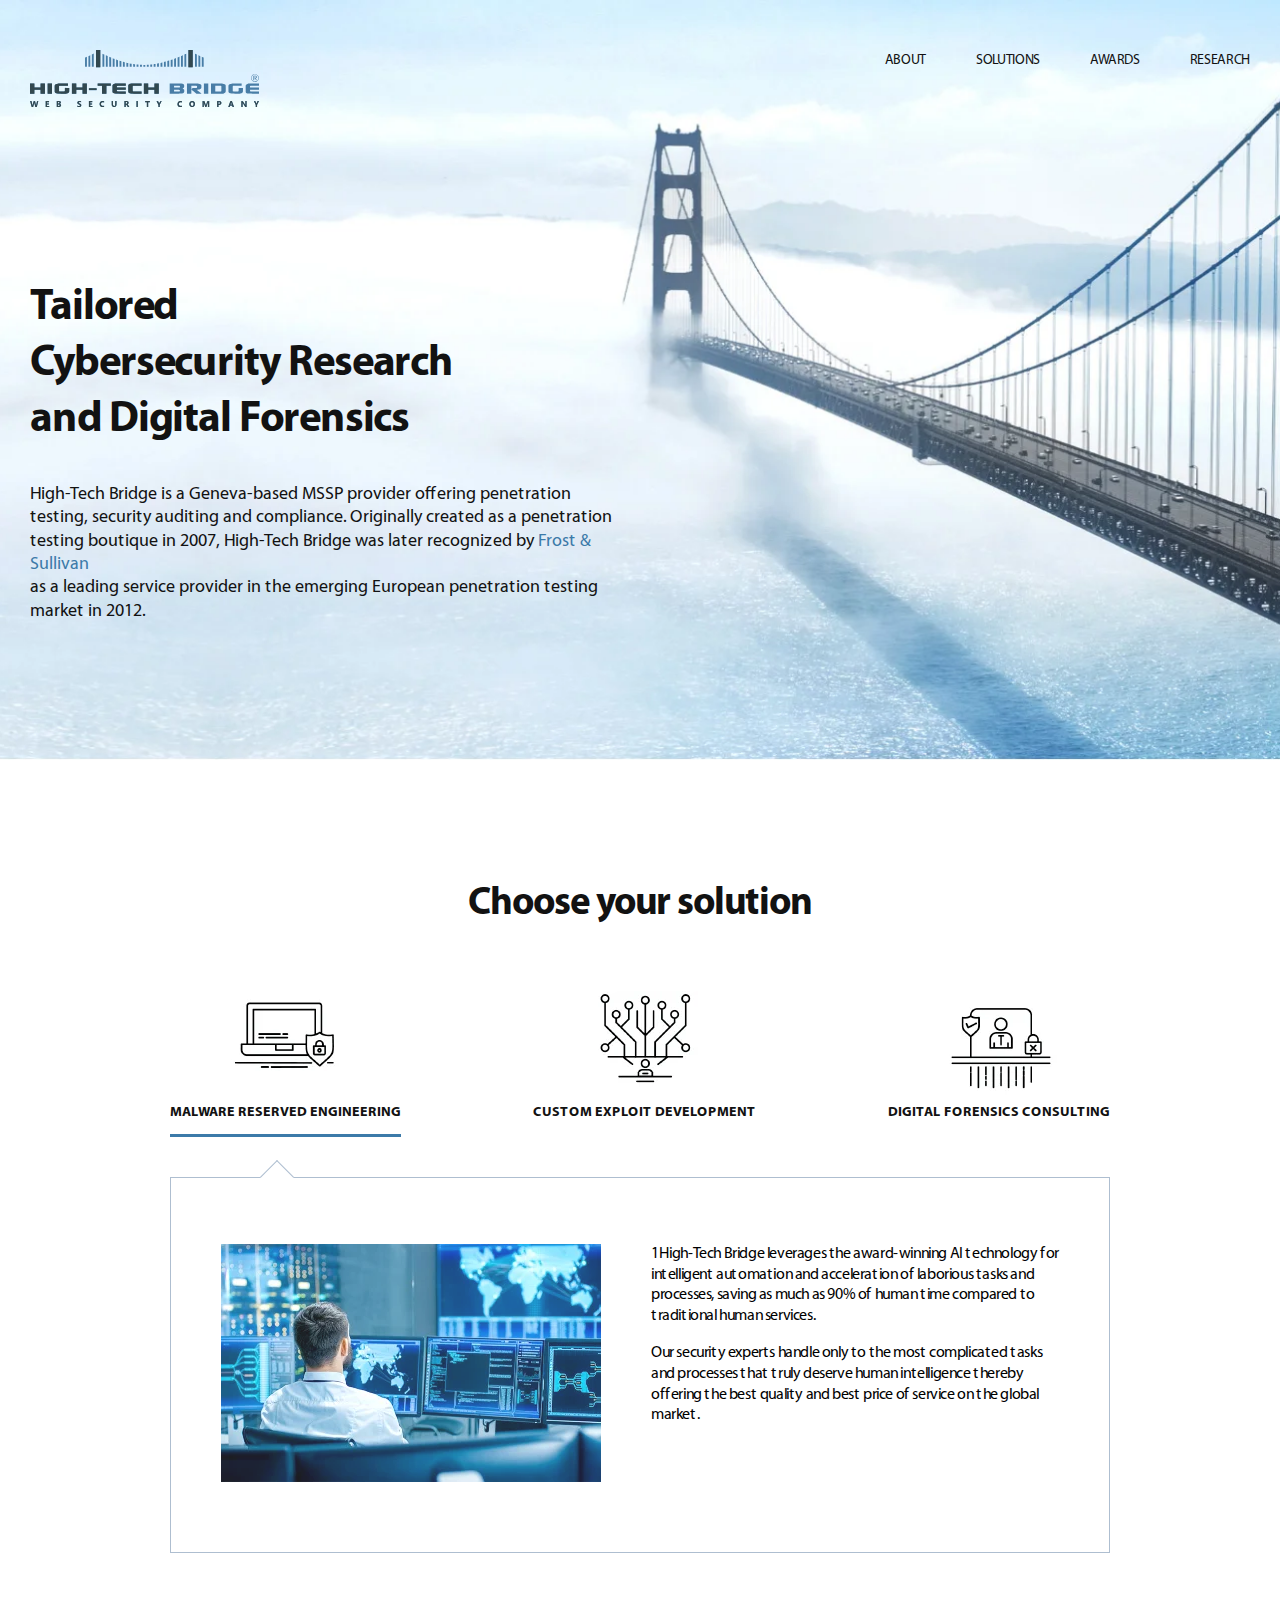
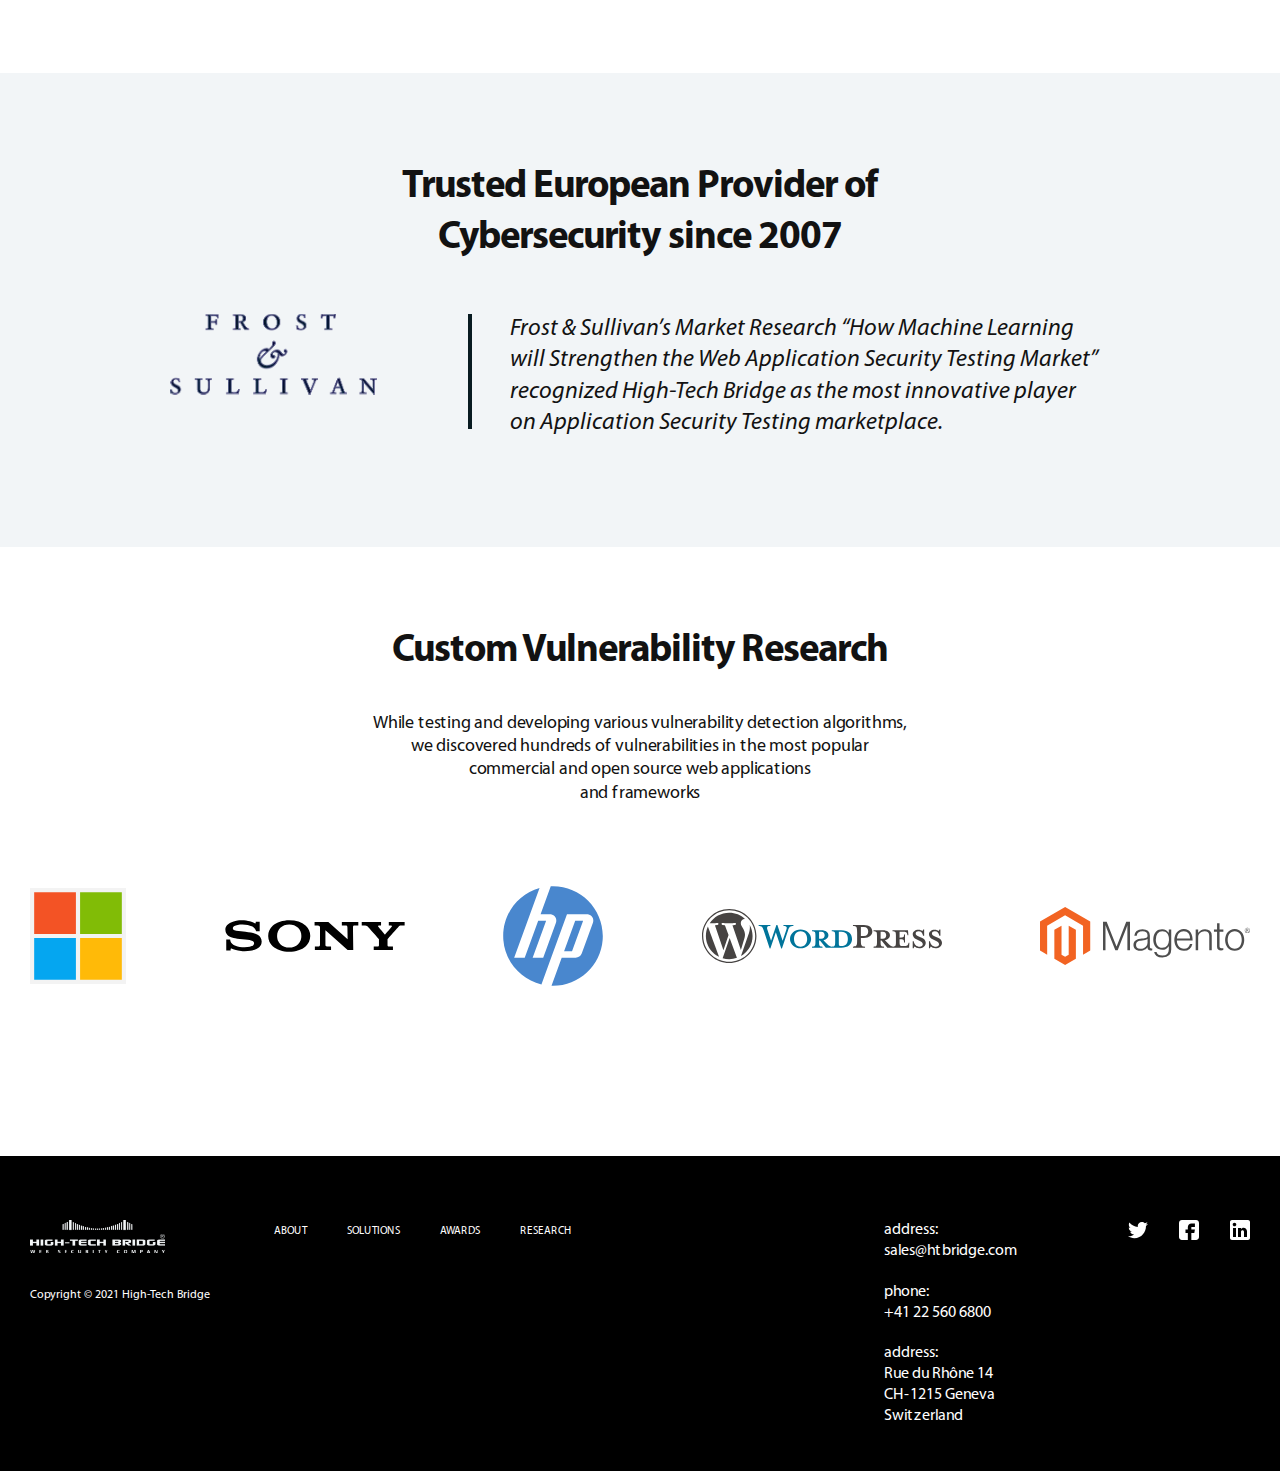
==== commit eaed8288: "Add files via upload" ====
--- a/index.html
+++ b/index.html
@@ -61,22 +61,38 @@
             <div class="solution-tab-wrapper">
               <div class="solution-tab-wr">
                 <div class="solution-tab solution-tab--active">
-                  <div class="solution-tab__img"><img class="img" src="img/1.png" alt="1"></div>
+                  <div class="solution-tab__img">
+                    <picture>
+                      <source srcset="img/1.webp" type="image/webp"><img class="img" src="img/1.png" alt="1">
+                    </picture>
+                  </div>
                   <h4 class="title-3">MALWARE RESERVED ENGINEERING </h4>
                 </div>
                 <div class="solution-tab">
-                  <div class="solution-tab__img"><img class="img" src="img/2.png" alt="2"></div>
+                  <div class="solution-tab__img">
+                    <picture>
+                      <source srcset="img/2.webp" type="image/webp"><img class="img" src="img/2.png" alt="1">
+                    </picture>
+                  </div>
                   <h4 class="title-3">CUSTOM EXPLOIT DEVELOPMENT</h4>
                 </div>
                 <div class="solution-tab">
-                  <div class="solution-tab__img"><img class="img" src="img/3.png" alt="3"></div>
+                  <div class="solution-tab__img">
+                    <picture>
+                      <source srcset="img/3.webp" type="image/webp"><img class="img" src="img/3.png" alt="1">
+                    </picture>
+                  </div>
                   <h4 class="title-3">DIGITAL FORENSICS CONSULTING</h4>
                 </div>
               </div>
               <div class="solution-item-wr">
                 <div class="solution-tab-item solution-tab-item-active1">
                   <div class="solution-tab-item__wrap">
-                    <div class="solution-tab-item__img"><img class="img" src="img/cont-1.png" alt="1"></div>
+                    <div class="solution-tab-item__img">
+                      <picture>
+                        <source srcset="img/cont-1.webp" type="image/webp"><img class="img" src="img/cont-1.png" alt="1">
+                      </picture>
+                    </div>
                     <div class="solution-tab-item__body">
                       <p>1High-Tech Bridge leverages the award-winning AI technology for intelligent automation and acceleration of laborious tasks and processes, saving as much as 90% of human time compared to traditional human services.</p>
                       <p>Our security experts handle only to the most complicated tasks and processes that truly deserve human intelligence thereby offering the best quality and best price of service on the global market.</p>
@@ -85,7 +101,11 @@
                 </div>
                 <div class="solution-tab-item">
                   <div class="solution-tab-item__wrap">
-                    <div class="solution-tab-item__img"><img class="img" src="img/cont-1.png" alt="1"></div>
+                    <div class="solution-tab-item__img">
+                      <picture>
+                        <source srcset="img/cont-1.webp" type="image/webp"><img class="img" src="img/cont-1.png" alt="1">
+                      </picture>
+                    </div>
                     <div class="solution-tab-item__body">
                       <p>2High-Tech Bridge leverages the award-winning AI technology for intelligent automation and acceleration of laborious tasks and processes, saving as much as 90% of human time compared to traditional human services.</p>
                       <p>Our security experts handle only to the most complicated tasks and processes that truly deserve human intelligence thereby offering the best quality and best price of service on the global market.</p>
@@ -94,7 +114,11 @@
                 </div>
                 <div class="solution-tab-item">
                   <div class="solution-tab-item__wrap">
-                    <div class="solution-tab-item__img"><img class="img" src="img/cont-1.png" alt="1"></div>
+                    <div class="solution-tab-item__img">
+                      <picture>
+                        <source srcset="img/cont-1.webp" type="image/webp"><img class="img" src="img/cont-1.png" alt="1">
+                      </picture>
+                    </div>
                     <div class="solution-tab-item__body">
                       <p>3High-Tech Bridge leverages the award-winning AI technology for intelligent automation and acceleration of laborious tasks and processes, saving as much as 90% of human time compared to traditional human services.</p>
                       <p>Our security experts handle only to the most complicated tasks and processes that truly deserve human intelligence thereby offering the best quality and best price of service on the global market.</p>
@@ -110,7 +134,11 @@
         <div class="container-sm">
           <h2 class="title-2 text-center">Trusted European Provider of <br>Cybersecurity since 2007</h2>
           <div class="provider__wrap">
-            <div class="provider__img"><img class="img" src="img/img-1.png" alt="1"></div>
+            <div class="provider__img">
+              <picture>
+                <source srcset="img/img-1.webp" type="image/webp"><img class="img" src="img/img-1.png" alt="1">
+              </picture>
+            </div>
             <div class="provider__body">
               <div class="elem"></div>
               <p class="text-lt">Frost & Sullivan’s Market Research “How Machine Learning will Strengthen the Web Application Security Testing Market” recognized  High-Tech Bridge as the most innovative player<br> on Application Security Testing marketplace.</p>
--- a/css/styles.css
+++ b/css/styles.css
@@ -1997,7 +1997,7 @@
  Main page
  ------------------------------------- */
 .hero {
-  background-image: url("../img/header__bg.jpg");
+  background-image: url("../img/header__bg.webp");
   background-repeat: no-repeat;
   background-position: center;
   background-size: cover;
